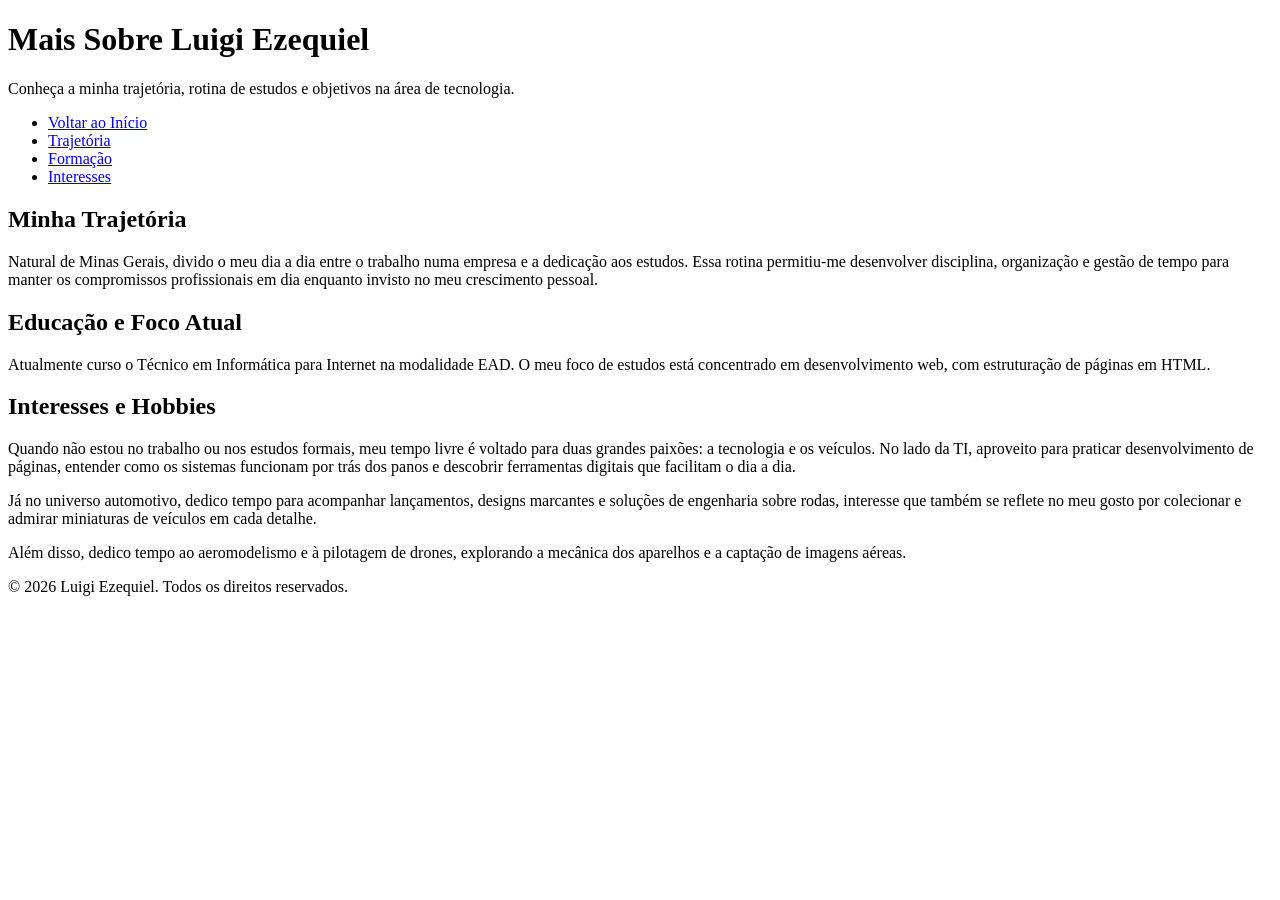
==== about.html @ 3fa64aa8 "Rename Sobre.html to about.html" ====
<!DOCTYPE html>
<html lang="pt-br">
<head>
    <meta charset="UTF-8">
    <meta name="viewport" content="width=device-width, initial-scale=1.0">
    <title>Sobre Mim - Luigi Ezequiel</title>
</head>
<body>
    <!-- Cabeçalho -->    
    <header>
        <h1>Mais Sobre Luigi Ezequiel</h1>
        <p>Conheça a minha trajetória, rotina de estudos e objetivos na área de tecnologia.</p>
    </header>
    <!-- Navegação -->
    <nav>
        <ul>
            <li><a href="https://luigiezequieloffc-cloud.github.io/Pagina-web/">Voltar ao Início</a></li>
            <li><a href="#trajetoria">Trajetória</a></li>
            <li><a href="#formacao">Formação</a></li>
            <li><a href="#interesses">Interesses</a></li>
        </ul>
    </nav>
    <!-- Conteúdo -->
    <main>
        <section id="trajetoria">
            <h2>Minha Trajetória</h2>
            <p>
                Natural de Minas Gerais, divido o meu dia a dia entre o trabalho numa empresa 
                e a dedicação aos estudos. Essa rotina permitiu-me desenvolver disciplina, 
                organização e gestão de tempo para manter os compromissos profissionais em dia 
                enquanto invisto no meu crescimento pessoal.
            </p>
        </section>
        <section id="formacao">
            <h2>Educação e Foco Atual</h2>
            <p>
                Atualmente curso o Técnico em Informática para Internet na modalidade EAD. 
                O meu foco de estudos está concentrado em desenvolvimento web, com estruturação 
                de páginas em HTML.
            </p>
        </section>
        <section id="interesses">
            <h2>Interesses e Hobbies</h2>
            <p>
                Quando não estou no trabalho ou nos estudos formais, meu tempo livre é voltado para duas grandes paixões: a tecnologia e os veículos. No lado da TI, aproveito para praticar desenvolvimento de páginas, entender como os sistemas funcionam por trás dos panos e descobrir ferramentas digitais que facilitam o dia a dia.
            </p>
            <p>
                Já no universo automotivo, dedico tempo para acompanhar lançamentos, designs marcantes e soluções de engenharia sobre rodas, interesse que também se reflete no meu gosto por colecionar e admirar miniaturas de veículos em cada detalhe.
            </p>
            <p>
                Além disso, dedico tempo ao aeromodelismo e à pilotagem de drones, explorando a mecânica dos aparelhos e a captação de imagens aéreas.
            </p>
        </section>
    </main>
    <!-- Rodapé -->
    <footer>
        <p>&copy; 2026 Luigi Ezequiel. Todos os direitos reservados.</p>
    </footer>
</body>
</html>
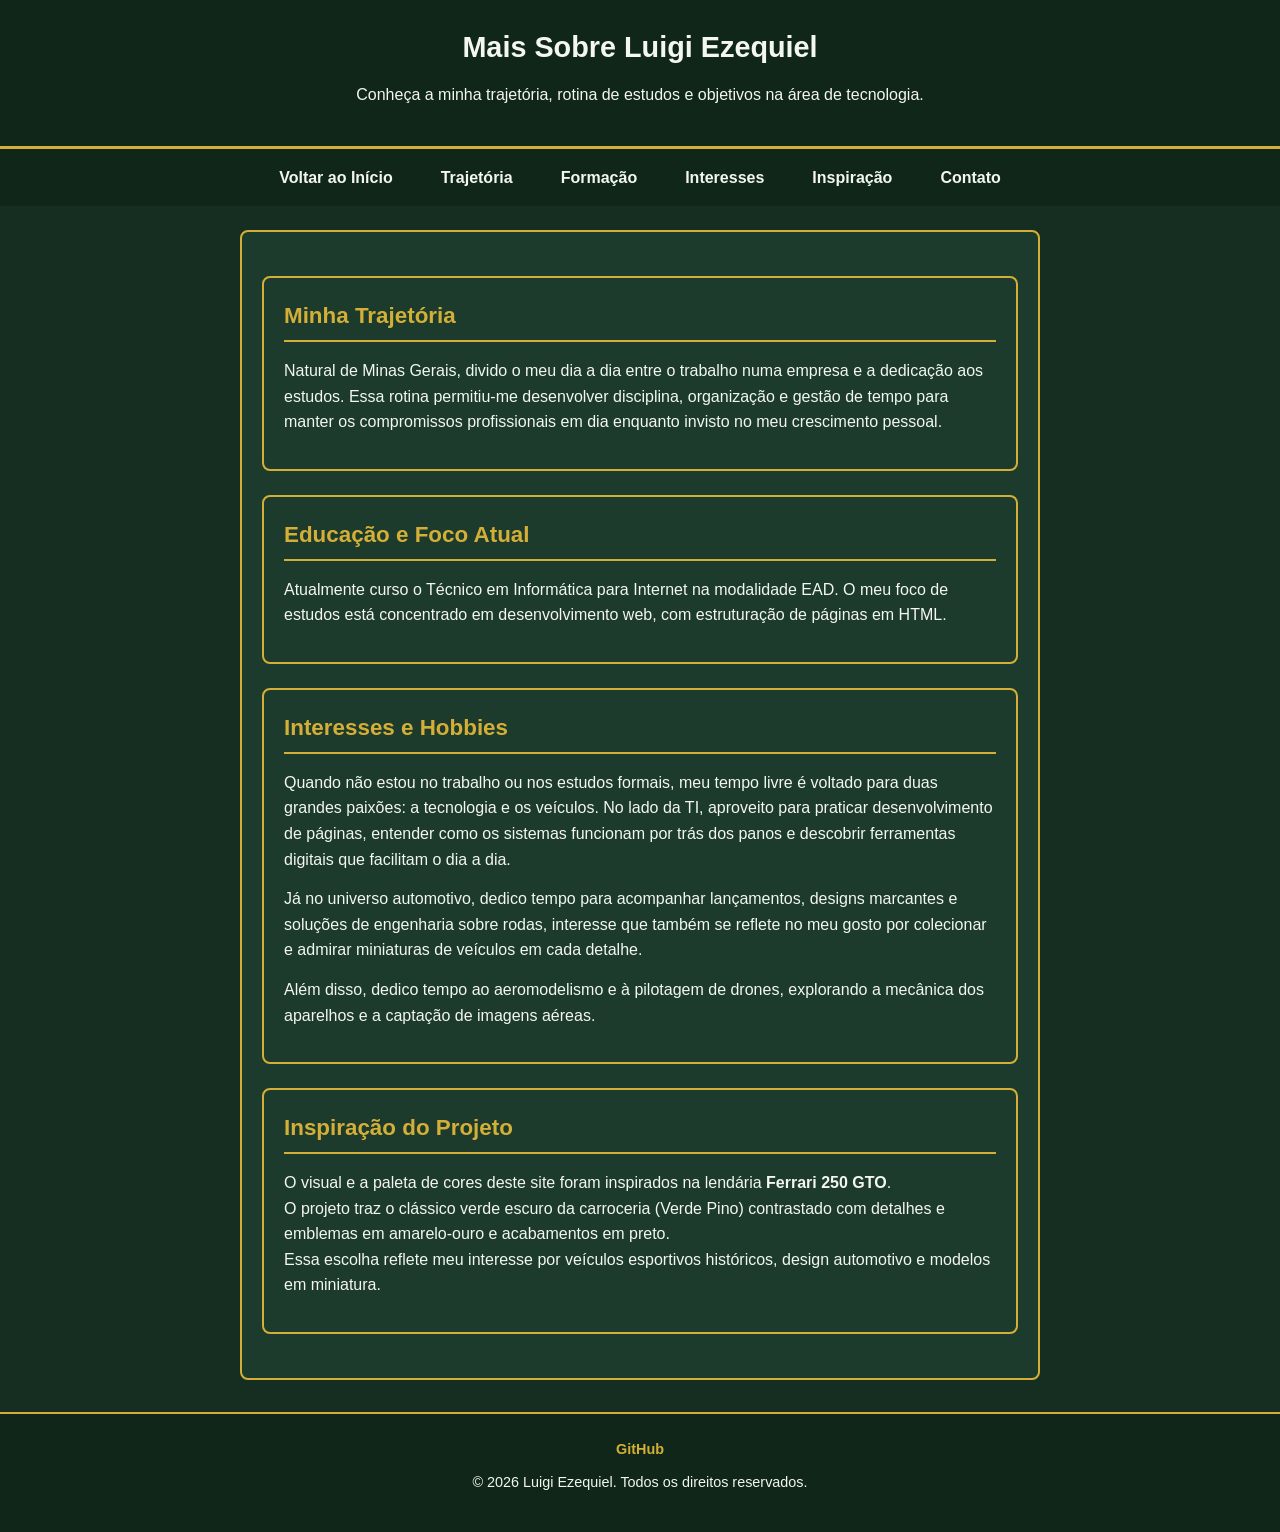
==== commit 1bb62c04: "Add files via upload atualização adicionei a estilização com CSS para definir as cores e organizar a" ====
--- a/about.html
+++ b/about.html
@@ -4,6 +4,7 @@
     <meta charset="UTF-8">
     <meta name="viewport" content="width=device-width, initial-scale=1.0">
     <title>Sobre Mim - Luigi Ezequiel</title>
+    <link rel="stylesheet" href="style.css">
 </head>
 <body>
     <!-- Cabeçalho -->    
@@ -14,10 +15,12 @@
     <!-- Navegação -->
     <nav>
         <ul>
-            <li><a href="https://luigiezequieloffc-cloud.github.io/Pagina-web/">Voltar ao Início</a></li>
+            <li><a href="index.html">Voltar ao Início</a></li>
             <li><a href="#trajetoria">Trajetória</a></li>
             <li><a href="#formacao">Formação</a></li>
             <li><a href="#interesses">Interesses</a></li>
+            <li><a href="#inspiração">Inspiração</a></li>
+            <li><a href="contact.html">Contato</a></li>
         </ul>
     </nav>
     <!-- Conteúdo -->
@@ -51,9 +54,18 @@
                 Além disso, dedico tempo ao aeromodelismo e à pilotagem de drones, explorando a mecânica dos aparelhos e a captação de imagens aéreas.
             </p>
         </section>
+        <section id="inspiração">
+            <h2>Inspiração do Projeto</h2>
+            <p>
+            O visual e a paleta de cores deste site foram inspirados na lendária <strong>Ferrari 250 GTO</strong>.<br>
+            O projeto traz o clássico verde escuro da carroceria (Verde Pino) contrastado com detalhes e emblemas em amarelo-ouro e acabamentos em preto.<br>
+            Essa escolha reflete meu interesse por veículos esportivos históricos, design automotivo e modelos em miniatura.
+            </p>
+        </section>
     </main>
     <!-- Rodapé -->
     <footer>
+        <a href="https://github.com/luigiezequieloffc-cloud" target="_blank">GitHub</a>
         <p>&copy; 2026 Luigi Ezequiel. Todos os direitos reservados.</p>
     </footer>
 </body>
--- a/style.css
+++ b/style.css
@@ -0,0 +1,177 @@
+* {
+    margin: 0;
+    padding: 0;
+    box-sizing: border-box;
+}
+
+body {
+    background-color: #162e22;
+    color: #f4f6f0;
+    font-family: Arial, Helvetica, sans-serif;
+    line-height: 1.6;
+}
+
+header {
+    background-color: #0f2619;
+    color: #f4f6f0;
+    padding: 24px 16px;
+    text-align: center;
+    border-bottom: 3px solid #d4af37;
+}
+
+h1 {
+    font-size: 1.8rem;
+    color: #f4f6f0;
+    margin-bottom: 12px;
+}
+
+h2 {
+    color: #d4af37;
+    font-size: 1.4rem;
+    margin-bottom: 16px;
+    border-bottom: 2px solid #d4af37;
+    padding-bottom: 6px;
+}
+
+nav {
+    background-color: #0f2619;
+    padding: 10px 0;
+    text-align: center;
+}
+
+nav ul {
+    list-style: none;
+    margin: 0;
+    padding: 0;
+    display: flex;
+    justify-content: center;
+    align-items: center;
+    gap: 24px;
+}
+
+nav li {
+    display: inline-block;
+}
+
+nav a {
+    color: #f4f6f0;
+    text-decoration: none;
+    font-weight: bold;
+    padding: 6px 12px;
+    display: inline-block;
+    transition: color 0.2s ease, border-bottom 0.2s ease;
+}
+
+nav a:hover {
+    color: #d4af37;
+    border-bottom: 2px solid #d4af37;
+}
+
+main {
+    max-width: 800px;
+    margin: 24px auto;
+    padding: 20px;
+    background-color: #1c3b2c;
+    border: 2px solid #d4af37;
+    border-radius: 8px;
+}
+
+section {
+    max-width: 800px;
+    margin: 24px auto;
+    padding: 20px;
+    background-color: #1c3b2c;
+    border: 2px solid #d4af37;
+    border-radius: 8px;
+}
+
+p {
+    margin-bottom: 14px;
+    color: #f4f6f0;
+}
+
+main a, footer a {
+    color: #d4af37;
+    text-decoration: none;
+    font-weight: bold;
+}
+
+main a:hover, footer a:hover {
+    text-decoration: underline;
+    color: #f4f6f0;
+}
+
+.lista-interesses {
+    list-style-type: square;
+    padding-left: 24px;
+}
+
+.lista-interesses li {
+    margin-bottom: 8px;
+    color: #f4f6f0;
+}
+
+.foto-perfil {
+    width: 140px;
+    height: auto;
+    border-radius: 8px;
+    border: 3px solid #2e2e2e;
+    display: block;
+    margin: 16px auto;
+}
+
+form {
+    display: flex;
+    flex-direction: column;
+}
+
+label {
+    font-weight: bold;
+    margin-bottom: 6px;
+    color: #f4f6f0;
+}
+
+input, textarea {
+    width: 100%;
+    padding: 10px 12px;
+    margin-bottom: 16px;
+    background-color: #0f2619;
+    color: #f4f6f0;
+    border: 1px solid #d4af37;
+    border-radius: 4px;
+    font-family: inherit;
+    font-size: 1rem;
+}
+
+button {
+    background-color: #d4af37;
+    color: #0f2619;
+    border: none;
+    border-radius: 4px;
+    padding: 10px 20px;
+    font-size: 1rem;
+    font-weight: bold;
+    cursor: pointer;
+    margin-right: 12px;
+    margin-top: 10px;
+}
+
+button:hover {
+    background-color: #f4f6f0;
+    color: #162e22;
+}
+
+footer {
+    background-color: #0f2619;
+    color: #f4f6f0;
+    text-align: center;
+    padding: 24px 16px;
+    font-size: 0.9rem;
+    border-top: 2px solid #d4af37;
+    margin-top: 32px;
+}
+
+footer p {
+    margin-top: 10px;
+    color: #f4f6f0;
+}
